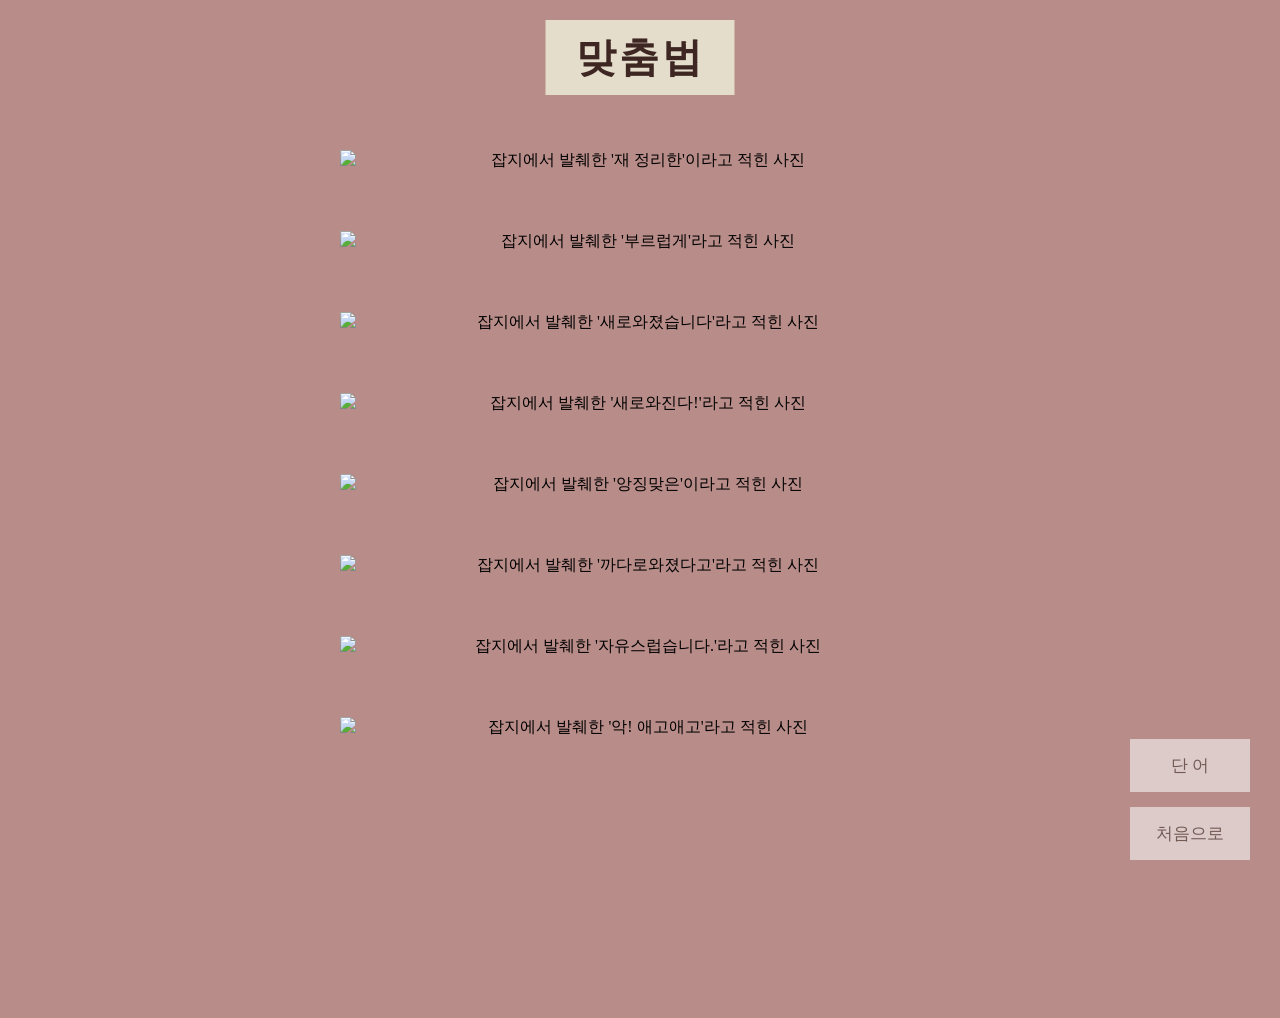
==== spelling.html @ 2ce687aa "Add files via upload" ====
<!DOCTYPE html>
<html lang="ko"> 
<head>
	<meta charset="UTF-8">
	<meta name="viewport" content="width=device-width, initial-scale=1.0">
	<title>맞춤법 모음</title>
	<meta name="description" content="맞춤법의 페이지입니다.">
	<meta name="keywords" content="맞춤법">
	<link rel="stylesheet" href="style.css">
</head>
<body class="spelling1">
	<h2>맞춤법</h2>
	<div class="nav-container">
		<p class ="nav1"><a href="word1.html">단	어</a></p>
		<p class ="nav1"><a href="index.html">처음으로</a></p>
	</div>
<section class="set">

<section class="card">
    <img class="ws" src="s2.jpg" alt="잡지에서 발췌한 '재 정리한'이라고 적힌 사진">
    	<section class="back">
       		<h3><span style="color:#4c4f44;">재 정리 → 재정리</span></h3>
        		<p class="inform">
            		❀ 현재 표준 표기 : 재정리<br>
            		• “재-”는 ‘다시’의 의미를 가진 접두사로<br>
            		재정리하다’ 활용형은 형태 그대로 표기하는 것이 표준<br>
            		<span style="font-size:13px; color:#a57f7c;">월간디자인 1990년 9월호 한국 광양사 -이달의 크리에이티브-에서 발췌</span>
       			</p>
    	</section>
</section>

<section class="card">
    <img class="ws" src="r8.jpg" alt="잡지에서 발췌한 '부르럽게'라고 적힌 사진">
    	<section class="back">
       		<h3><span style="color:#4c4f44;">부르럽게 → 부드럽게</span></h3>
        		<p class="inform">
            		❀ 현재 표준 표기 : 부드럽게<br>
            		• '부르럽게'라는 비표준어에 대한 내용이 없어서 오타로 추정<br>
            		<span style="font-size:13px; color:#a57f7c;">월간디자인 1990년 9월호 한국 광양사 -이달의 크리에이티브-에서 발췌</span>
       			</p>
    	</section>
</section>

<section class="card">
    <img class="ws" src="s3.jpg" alt="잡지에서 발췌한 '새로와졌습니다'라고 적힌 사진">
    	<section class="back">
       		<h3><span style="color:#4c4f44;">새로와졌습니다 → 새로워졌습니다</span></h3>
        		<p class="inform">
            		❀ 현재 표준 표기 : 새로워졌습니다<br>
            		• ‘새롭다’ 활용형은 ‘새로워지다’로 변하며, <br>
            		‘-워-’ 형태는 어간 ‘ㅂ’ 불규칙 활용에서 ‘우 → 워’로 바뀌는 표준 규칙<br>
            		<span style="font-size:13px; color:#a57f7c;">월간디자인 1992년 9월호 (주)오리표 광고에서 발췌</span>
       			</p>
    	</section>
</section>

<section class="card">
    <img class="ws" src="s4.jpg" alt="잡지에서 발췌한 '새로와진다!'라고 적힌 사진">
    	<section class="back">
       		<h3><span style="color:#4c4f44;">새로와진다 → 새로워진다</span></h3>
        		<p class="inform">
            		❀ 현재 표준 표기 : 새로워진다<br>
            		• '새로와졌습니다.'와 같은 규칙<br>
            		<span style="font-size:13px; color:#a57f7c;">월간디자인 1993년 7월호 114쪽에서 발췌</span>
       			</p>
    	</section>
</section>

<section class="card">
    <img class="ws" src="s5.jpg" alt="잡지에서 발췌한 '앙징맞은'이라고 적힌 사진">
    	<section class="back">
       		<h3><span style="color:#4c4f44;">앙징맞은 → 앙증 맞은</span></h3>
        		<p class="inform">
            		❀ 현재 표준 표기 : 앙증 맞은<br>
            		• ‘증(證)’이 어근 구성 요소이며<br>
            		발음이 빨라질 때 ‘징’으로 잘못 들리는 경우에 표기한 비표준어<br>
            		<span style="font-size:13px; color:#a57f7c;">월간디자인 1993년 7월호 95쪽에서 발췌</span>
       			</p>
    	</section>
</section>

<section class="card">
    <img class="ws" src="s6.jpg" alt="잡지에서 발췌한 '까다로와졌다고'라고 적힌 사진">
    	<section class="back">
       		<h3><span style="color:#4c4f44;">까다로와졌다 → 까다로워졌다</span></h3>
        		<p class="inform">
            		❀ 현재 표준 표기 : 까다로워졌다<br>
            		• ‘까다롭다’ 활용형은 ㅂ 불규칙 변화로 ‘로우 + 어지다 → 로워지다’가 되어 <br>“까다로워지다”가 표준 형태<br>
            		• '새로와졌습니다', '새로와진다'와 같은 규칙<br>
            		<span style="font-size:13px; color:#a57f7c;">월간디자인 1993년 7월호 97쪽에서 발췌</span>
       			</p>
    	</section>
</section>

<section class="card">
    <img class="ws" src="s7.jpg" alt="잡지에서 발췌한 '자유스럽습니다.'라고 적힌 사진">
    	<section class="back">
       		<h3><span style="color:#4c4f44;">자유스럽습니다 → 자유롭습니다</span></h3>
        		<p class="inform">
            		❀ 현재 표준 표기 : 자유롭습니다<br>
            		• ‘자유롭다’는 “자유 + 롭다” 구성의 형용사로 이미 완성된 형태라서<br> 여기에 ‘-스럽다’를 붙이는 것은 중복 파생으로 비표준<br>
            		<span style="font-size:13px; color:#a57f7c;">월간디자인 1990년 9월호 ZIG 그래픽마카 광고에서 발췌</span>
       			</p>
    	</section>
</section>

	<section class="card">
    <img class="ws tall" src="s1.jpg" alt="잡지에서 발췌한 '악! 애고애고'라고 적힌 사진">
    	<section class="back">
       		<h3><span style="color:#4c4f44;">애고애고 → 에고에고</span></h3>
        		<p class="inform">
            		❀ 현재 표준 표기 : 에고에고<br>
            		• 감탄사 ‘에고’의 연속 발화에서 발생한 모음 인지 변동(에→애)에 의한 비표준 표기<br>
            		<span style="font-size:13px; color:#a57f7c;">월간디자인 1992년 9월호 뒷표지에서 발췌</span>
       			</p>
    	</section>
</section>
</section>

</body>
</html>
---- style.css ----
body {
    margin: 0;
    padding: 0;
    background-color: #3b2c23;
}

h1 {
	color: #f4ede1;
	text-align: center;
    font-size: 75px;
    font-weight: normal;
    letter-spacing: 1px;
    margin-top: 80px;
}

.name{
    color: #f4ede1;
    text-align:center;
    margin-top: -25px;
}

.mobile{
    display: none;
}


@media screen and (max-width: 1320px) {

    .mobile{
        display: block;
}



}
h2 {
    background-color: #e4ddcc;
    padding: 10px 30px;
	color: #3e2723;
	text-align: center;
	font-size: 40px;
	letter-spacing: 3px;

    position: absolute;
    top: 20px;
    left: 50%;
    transform: translateX(-50%);
    margin: 0;
}








.main{
	list-style: none;
    padding: 0;
    margin: 0;
    display: flex;
    justify-content: center;
}

.main li {
	background-color: #fff8d6; 
	border: 2px solid #443A35; 
    width: 400px; 
    height: 300px;
    margin: 0px 20px;

    display: flex;
    justify-content: center;
    align-items: center;

    transition: 0.3s;
  }

 .main li:hover {
	transform: rotate(3deg);
}


.main a {
	color: #443A35;
    text-decoration: none;

    display: flex;
    justify-content: center;
    align-items: center;

    width: 400px;
    height: 300px; 
}








.nav-container {
    position: fixed;
    right: 30px;
    bottom: 30px;
    z-index: 9999;

    opacity: 0.6;
    transition: 0.3s;
}

.nav-container:hover{
    opacity: 1;
}

.nav1{
	background-color: whitesmoke;
	text-align: center;
	font-size: 17px;
	margin-top: 15px;
	margin-right: 0px;
    margin-bottom: 10px;

	transition: 0.3s;
}

.nav1 a{
	display: block;
    width: 120px;
    padding: 15px 0;
    color: #443A35;
    text-decoration: none;
}

.nav1 a:hover{
	transform: scale(1.05);
    background-color: #8e98a1;
    opacity: 1;
}

.nav1 a:link,
.nav1 a:visited,
.nav1 a:active{
	color: #443A35;
	text-decoration: none;
}

.word,
.spelling{
	color: #7a706b;
    font-size: 40px;
    letter-spacing: 3px;
    margin: 0;
    text-decoration: none;
    background-color: transparent;

    transition: 0.3s;
}

.word:hover,
.spelling:hover{
	transform: scale(1.2);
}







/*명조*/
.word1 {
	background-color: #414833;
    font-family: 'Noto Serif KR', serif;
}

/*고딕*/
.word2 {
	background-color: #5d624c;
}

/*기타*/
.word3 {
	background-color: #8e9680;
}

/*맞춤법*/
.spelling1 {
	background-color: #b88c88;
    }


.set {display:flex;
    flex-wrap:wrap;
    justify-content:center;

    padding-top: 120px;
    padding-bottom: 250px;
}








/*사진*/
.card{
    position: relative;
    width: 600px;
    min-width: 450px;
    transition: 0.3s;
    margin: 30px;
    text-align: center;
}
.card:hover{
    transform: scale(1.03);
}

.card:hover .back{
    opacity: 1;
}

.wow{
    
}

/*이미지(단어, 맞춤법 다)*/
.ws{
    width: 100%;
    display: block;
    transition: 0.3s;
}

.ws:hover{
    transform: scale(1.03);
}

.tall{
    max-height: 500px;
    width: auto;
}

/*설명박스*/
.back{
    position: absolute;

    top: 0;
    left: 0;

    width: 100%;
    height: 100%;
    min-height: 180px;

    background-color: rgba(244,241,234,1.0);

    opacity: 0;
    transition: 0.3s;

    display: flex;
    justify-content: center;
    align-items: center;
    flex-direction: column;

    text-align: center;
}


.back h3{
    color: #443A35;
    font-size: 21px;
    font-weight: bolder;
    margin-bottom: 15px;
}

/*설명글*/
.inform{

    font-size: 16px;
    line-height: 1.6;
    margin: 0;
    letter-spacing: 1px;
}


@media (max-width: 1200px) {

    .inform{
        font-size: 14px;
    }

     .card{
        min-height: 300px;
    }

    .back h3{
        font-size: 19px;
    }

}

@media (max-width: 900px){

    .card{
        width: 60%;
        min-width: 0;
    }

}
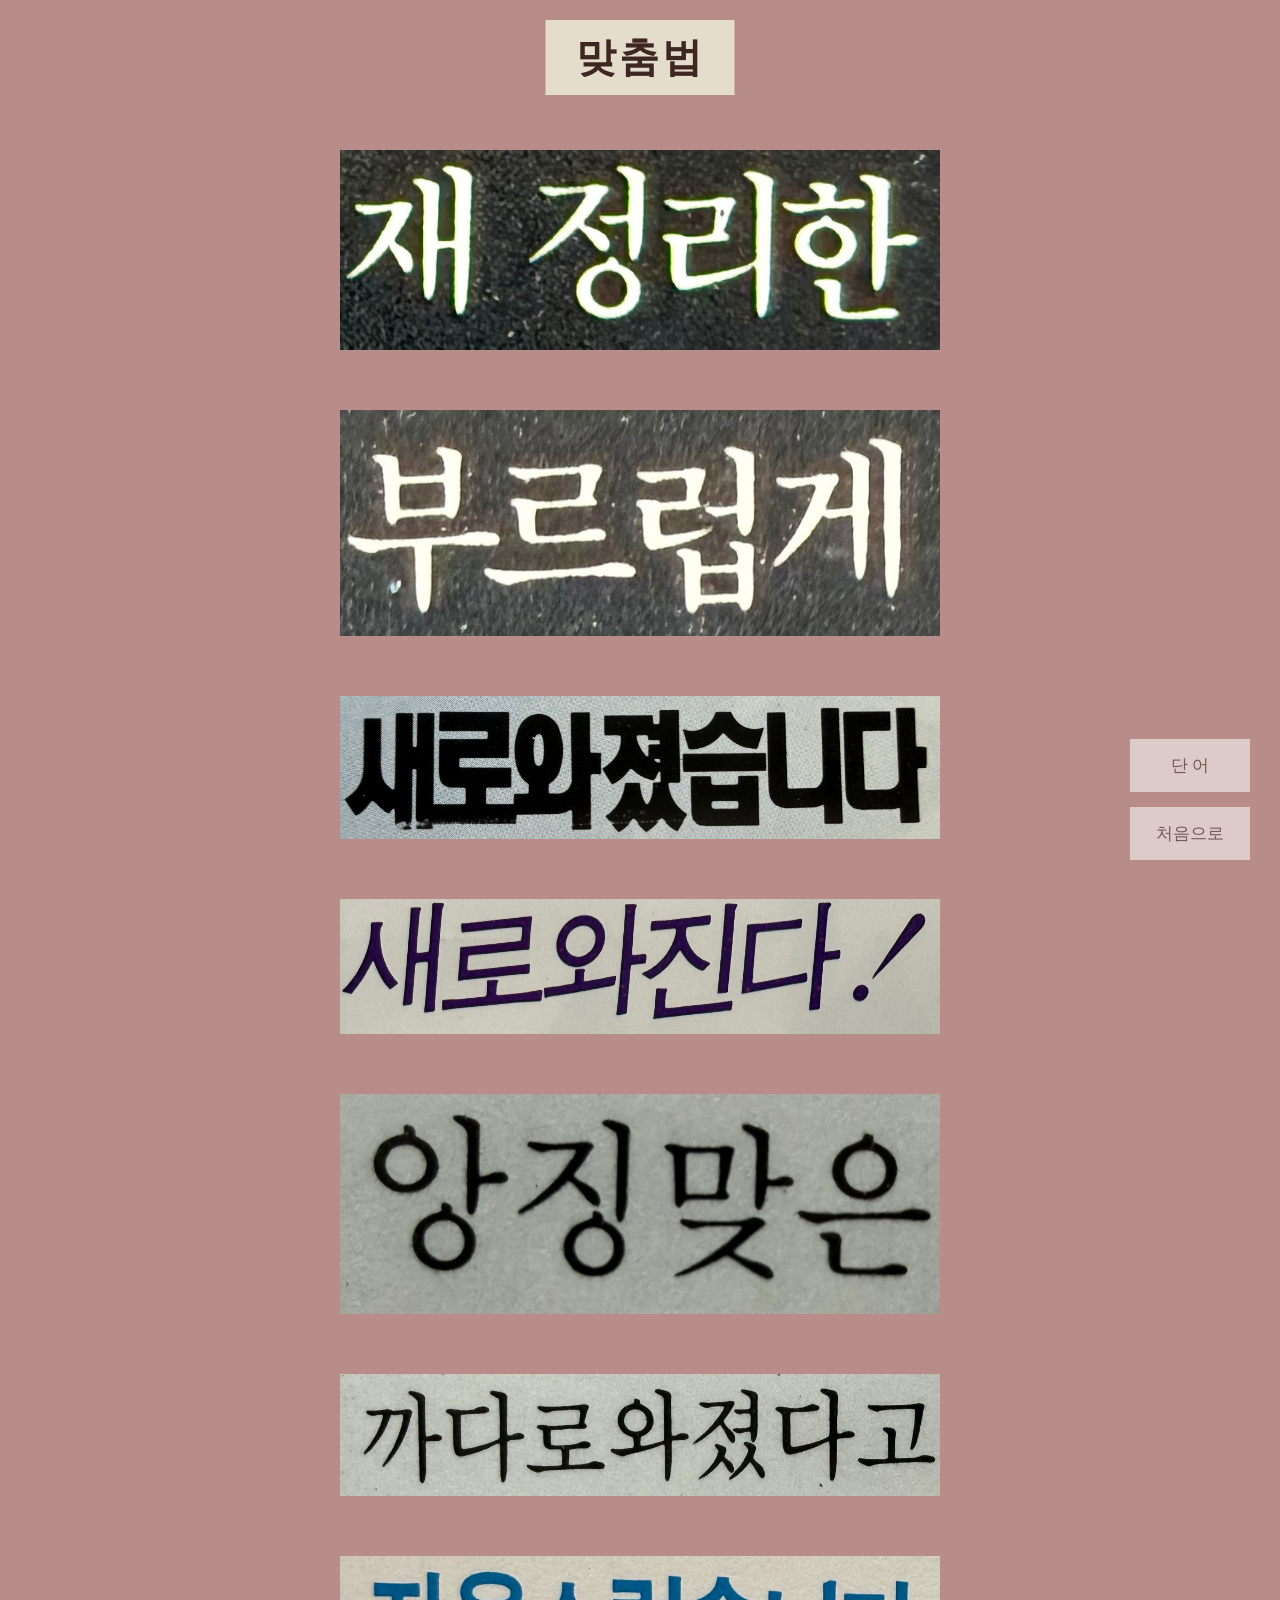
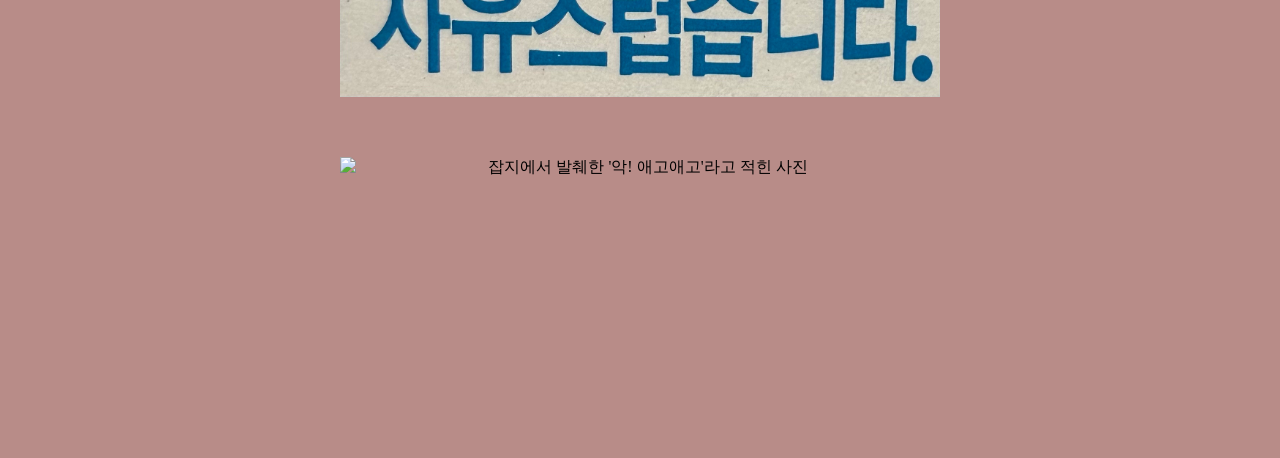
==== commit a9e8acc4: "Add files via upload" ====
--- a/spelling.html
+++ b/spelling.html
@@ -21,9 +21,8 @@
     	<section class="back">
        		<h3><span style="color:#4c4f44;">재 정리 → 재정리</span></h3>
         		<p class="inform">
-            		❀ 현재 표준 표기 : 재정리<br>
-            		• “재-”는 ‘다시’의 의미를 가진 접두사로<br>
-            		재정리하다’ 활용형은 형태 그대로 표기하는 것이 표준<br>
+            		현재 표준 표기 : 재정리<br>
+            		“재-”는 ‘다시’의 의미를 가진 접두사로 '재정리하다’ 활용형은 형태 그대로 표기하는 것이 표준<br>
             		<span style="font-size:13px; color:#a57f7c;">월간디자인 1990년 9월호 한국 광양사 -이달의 크리에이티브-에서 발췌</span>
        			</p>
     	</section>
@@ -34,8 +33,8 @@
     	<section class="back">
        		<h3><span style="color:#4c4f44;">부르럽게 → 부드럽게</span></h3>
         		<p class="inform">
-            		❀ 현재 표준 표기 : 부드럽게<br>
-            		• '부르럽게'라는 비표준어에 대한 내용이 없어서 오타로 추정<br>
+            		현재 표준 표기 : 부드럽게<br>
+            		'부르럽게'라는 비표준어에 대한 내용이 없어서 오타로 추정<br>
             		<span style="font-size:13px; color:#a57f7c;">월간디자인 1990년 9월호 한국 광양사 -이달의 크리에이티브-에서 발췌</span>
        			</p>
     	</section>
@@ -46,9 +45,8 @@
     	<section class="back">
        		<h3><span style="color:#4c4f44;">새로와졌습니다 → 새로워졌습니다</span></h3>
         		<p class="inform">
-            		❀ 현재 표준 표기 : 새로워졌습니다<br>
-            		• ‘새롭다’ 활용형은 ‘새로워지다’로 변하며, <br>
-            		‘-워-’ 형태는 어간 ‘ㅂ’ 불규칙 활용에서 ‘우 → 워’로 바뀌는 표준 규칙<br>
+            		현재 표준 표기 : 새로워졌습니다<br>
+            		‘새롭다’ 활용형은 ‘새로워지다’로 변하며, ‘-워-’ 형태는 어간 ‘ㅂ’ 불규칙 활용에서 ‘우 → 워’로 바뀌는 표준 규칙<br>
             		<span style="font-size:13px; color:#a57f7c;">월간디자인 1992년 9월호 (주)오리표 광고에서 발췌</span>
        			</p>
     	</section>
@@ -59,8 +57,8 @@
     	<section class="back">
        		<h3><span style="color:#4c4f44;">새로와진다 → 새로워진다</span></h3>
         		<p class="inform">
-            		❀ 현재 표준 표기 : 새로워진다<br>
-            		• '새로와졌습니다.'와 같은 규칙<br>
+            		현재 표준 표기 : 새로워진다<br>
+            		'새로와졌습니다.'와 같은 규칙<br>
             		<span style="font-size:13px; color:#a57f7c;">월간디자인 1993년 7월호 114쪽에서 발췌</span>
        			</p>
     	</section>
@@ -71,9 +69,8 @@
     	<section class="back">
        		<h3><span style="color:#4c4f44;">앙징맞은 → 앙증 맞은</span></h3>
         		<p class="inform">
-            		❀ 현재 표준 표기 : 앙증 맞은<br>
-            		• ‘증(證)’이 어근 구성 요소이며<br>
-            		발음이 빨라질 때 ‘징’으로 잘못 들리는 경우에 표기한 비표준어<br>
+            		현재 표준 표기 : 앙증 맞은<br>
+            		‘증(證)’이 어근 구성 요소이며 발음이 빨라질 때 ‘징’으로 잘못 들리는 경우에 표기한 비표준어<br>
             		<span style="font-size:13px; color:#a57f7c;">월간디자인 1993년 7월호 95쪽에서 발췌</span>
        			</p>
     	</section>
@@ -84,9 +81,9 @@
     	<section class="back">
        		<h3><span style="color:#4c4f44;">까다로와졌다 → 까다로워졌다</span></h3>
         		<p class="inform">
-            		❀ 현재 표준 표기 : 까다로워졌다<br>
-            		• ‘까다롭다’ 활용형은 ㅂ 불규칙 변화로 ‘로우 + 어지다 → 로워지다’가 되어 <br>“까다로워지다”가 표준 형태<br>
-            		• '새로와졌습니다', '새로와진다'와 같은 규칙<br>
+            		현재 표준 표기 : 까다로워졌다<br>
+            		‘까다롭다’ 활용형은 ㅂ 불규칙 변화로 ‘로우 + 어지다 → 로워지다’가 되어 “까다로워지다”가 표준 형태<br>
+            		'새로와졌습니다', '새로와진다'와 같은 규칙<br>
             		<span style="font-size:13px; color:#a57f7c;">월간디자인 1993년 7월호 97쪽에서 발췌</span>
        			</p>
     	</section>
@@ -97,8 +94,8 @@
     	<section class="back">
        		<h3><span style="color:#4c4f44;">자유스럽습니다 → 자유롭습니다</span></h3>
         		<p class="inform">
-            		❀ 현재 표준 표기 : 자유롭습니다<br>
-            		• ‘자유롭다’는 “자유 + 롭다” 구성의 형용사로 이미 완성된 형태라서<br> 여기에 ‘-스럽다’를 붙이는 것은 중복 파생으로 비표준<br>
+            		현재 표준 표기 : 자유롭습니다<br>
+            		‘자유롭다’는 “자유 + 롭다” 구성의 형용사로 이미 완성된 형태라서 여기에 ‘-스럽다’를 붙이는 것은 중복 파생으로 비표준어<br>
             		<span style="font-size:13px; color:#a57f7c;">월간디자인 1990년 9월호 ZIG 그래픽마카 광고에서 발췌</span>
        			</p>
     	</section>
@@ -109,8 +106,8 @@
     	<section class="back">
        		<h3><span style="color:#4c4f44;">애고애고 → 에고에고</span></h3>
         		<p class="inform">
-            		❀ 현재 표준 표기 : 에고에고<br>
-            		• 감탄사 ‘에고’의 연속 발화에서 발생한 모음 인지 변동(에→애)에 의한 비표준 표기<br>
+            		현재 표준 표기 : 에고에고<br>
+            		감탄사 ‘에고’의 연속 발화에서 발생한 모음 인지 변동(에→애)에 의한 비표준 표기<br>
             		<span style="font-size:13px; color:#a57f7c;">월간디자인 1992년 9월호 뒷표지에서 발췌</span>
        			</p>
     	</section>
--- a/style.css
+++ b/style.css
@@ -24,15 +24,6 @@
 }
 
 
-@media screen and (max-width: 1320px) {
-
-    .mobile{
-        display: block;
-}
-
-
-
-}
 h2 {
     background-color: #e4ddcc;
     padding: 10px 30px;
@@ -215,6 +206,8 @@
     transition: 0.3s;
     margin: 30px;
     text-align: center;
+
+    word-break: keep-all;
 }
 .card:hover{
     transform: scale(1.03);
@@ -302,12 +295,57 @@
 
 }
 
+
 @media (max-width: 900px){
+
+    .mobile{
+        display: inline;
+    }
 
     .card{
         width: 60%;
         min-width: 0;
     }
 
-}
-
+    .inform{
+        font-size: 13px;
+        letter-spacing: 0;
+        line-height: 1.5;
+    }
+
+    h1{
+        font-size: 50px;
+        line-height: 1.2;
+    }
+
+    .main{
+        flex-direction: column;
+        align-items: center;
+    }
+
+    .main li{
+        width: 140px;
+        height: 90px;
+        margin: 10px 0;
+    }
+
+    .main a{
+        width: 100%;
+        height: 100%;
+    }
+
+    .word,
+    .spelling{
+        font-size: 24px;
+    }
+
+}
+
+@media screen and (max-width: 700px){
+
+    .mobile{
+        display: inline;
+    }
+
+}
+
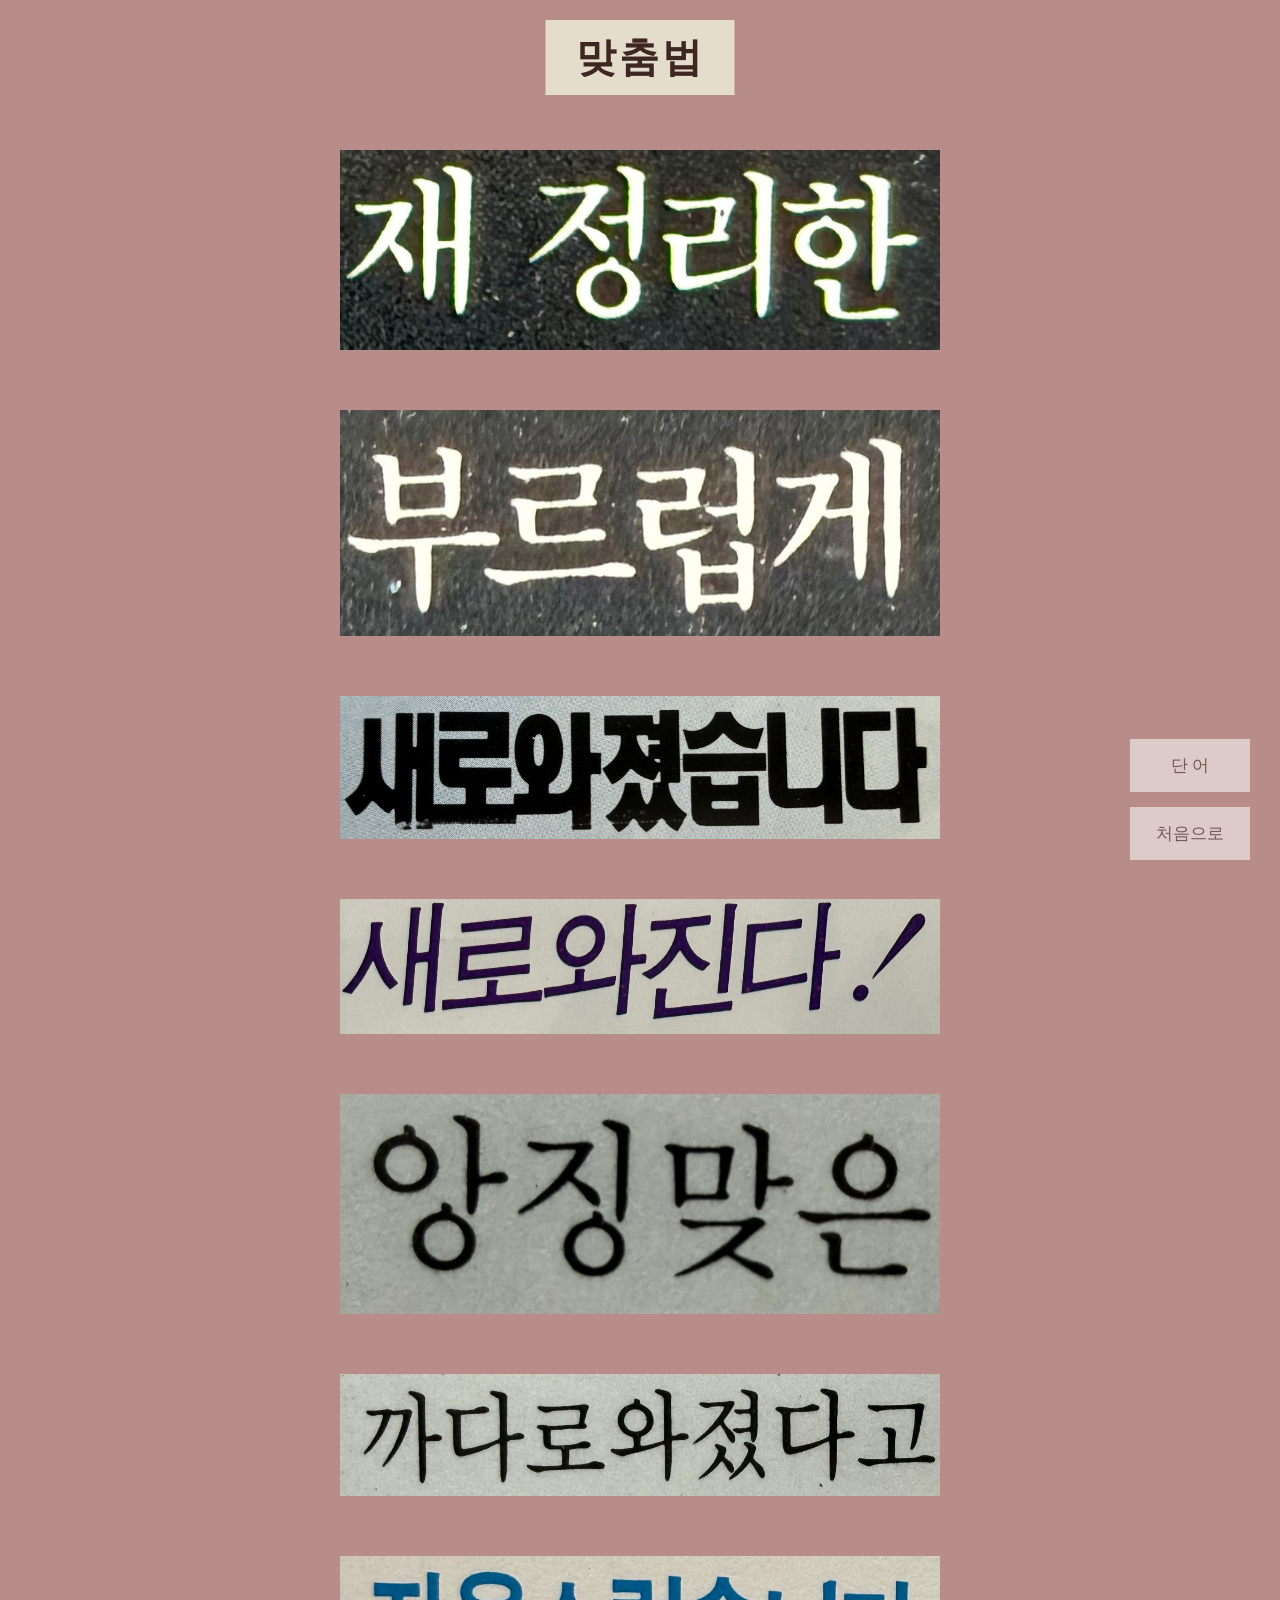
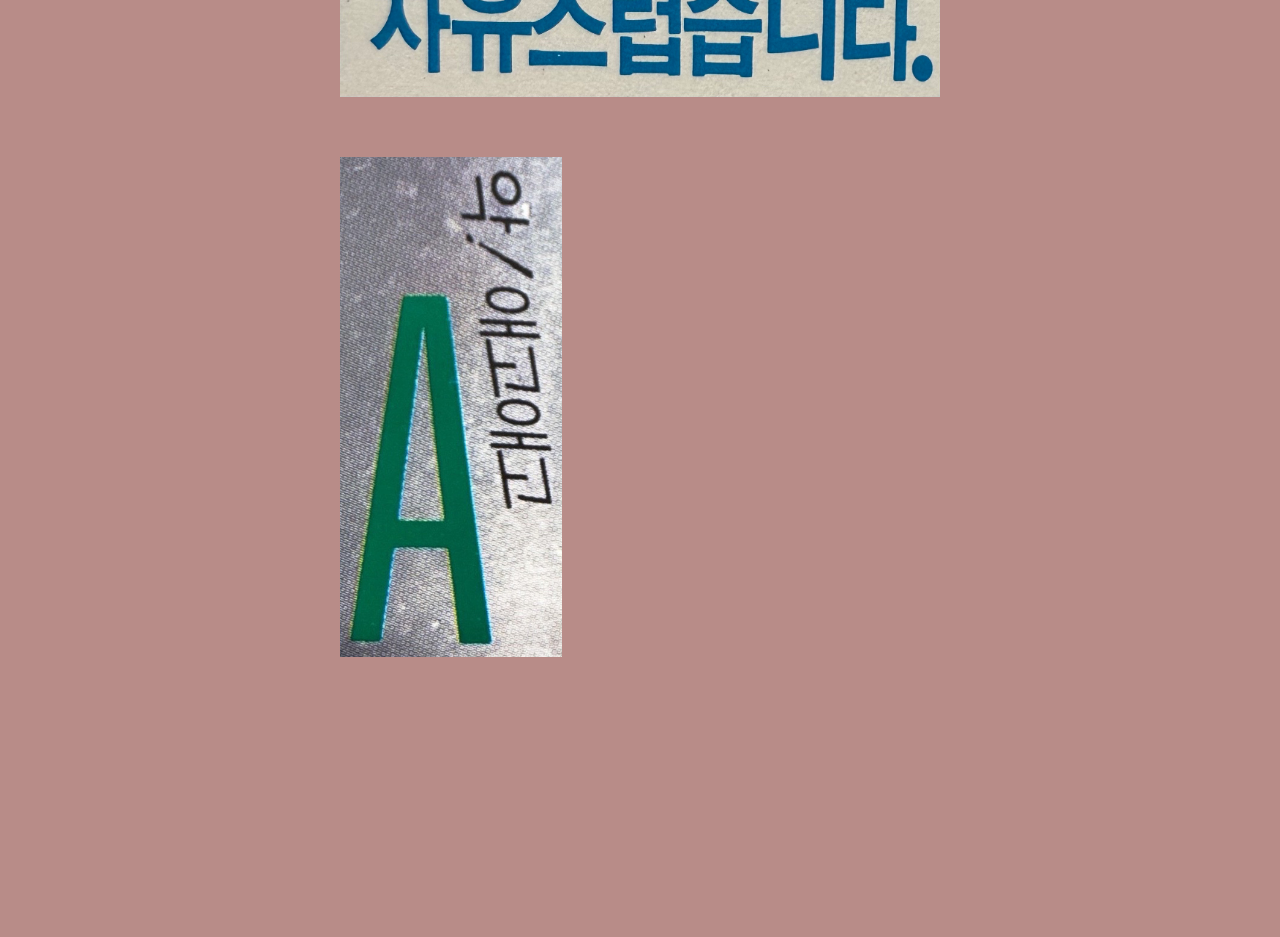
==== commit c0815c39: "Add files via upload" ====
--- a/spelling.html
+++ b/spelling.html
@@ -67,9 +67,9 @@
 <section class="card">
     <img class="ws" src="s5.jpg" alt="잡지에서 발췌한 '앙징맞은'이라고 적힌 사진">
     	<section class="back">
-       		<h3><span style="color:#4c4f44;">앙징맞은 → 앙증 맞은</span></h3>
+       		<h3><span style="color:#4c4f44;">앙징맞은 → 앙증맞은</span></h3>
         		<p class="inform">
-            		현재 표준 표기 : 앙증 맞은<br>
+            		현재 표준 표기 : 앙증맞은<br>
             		‘증(證)’이 어근 구성 요소이며 발음이 빨라질 때 ‘징’으로 잘못 들리는 경우에 표기한 비표준어<br>
             		<span style="font-size:13px; color:#a57f7c;">월간디자인 1993년 7월호 95쪽에서 발췌</span>
        			</p>
